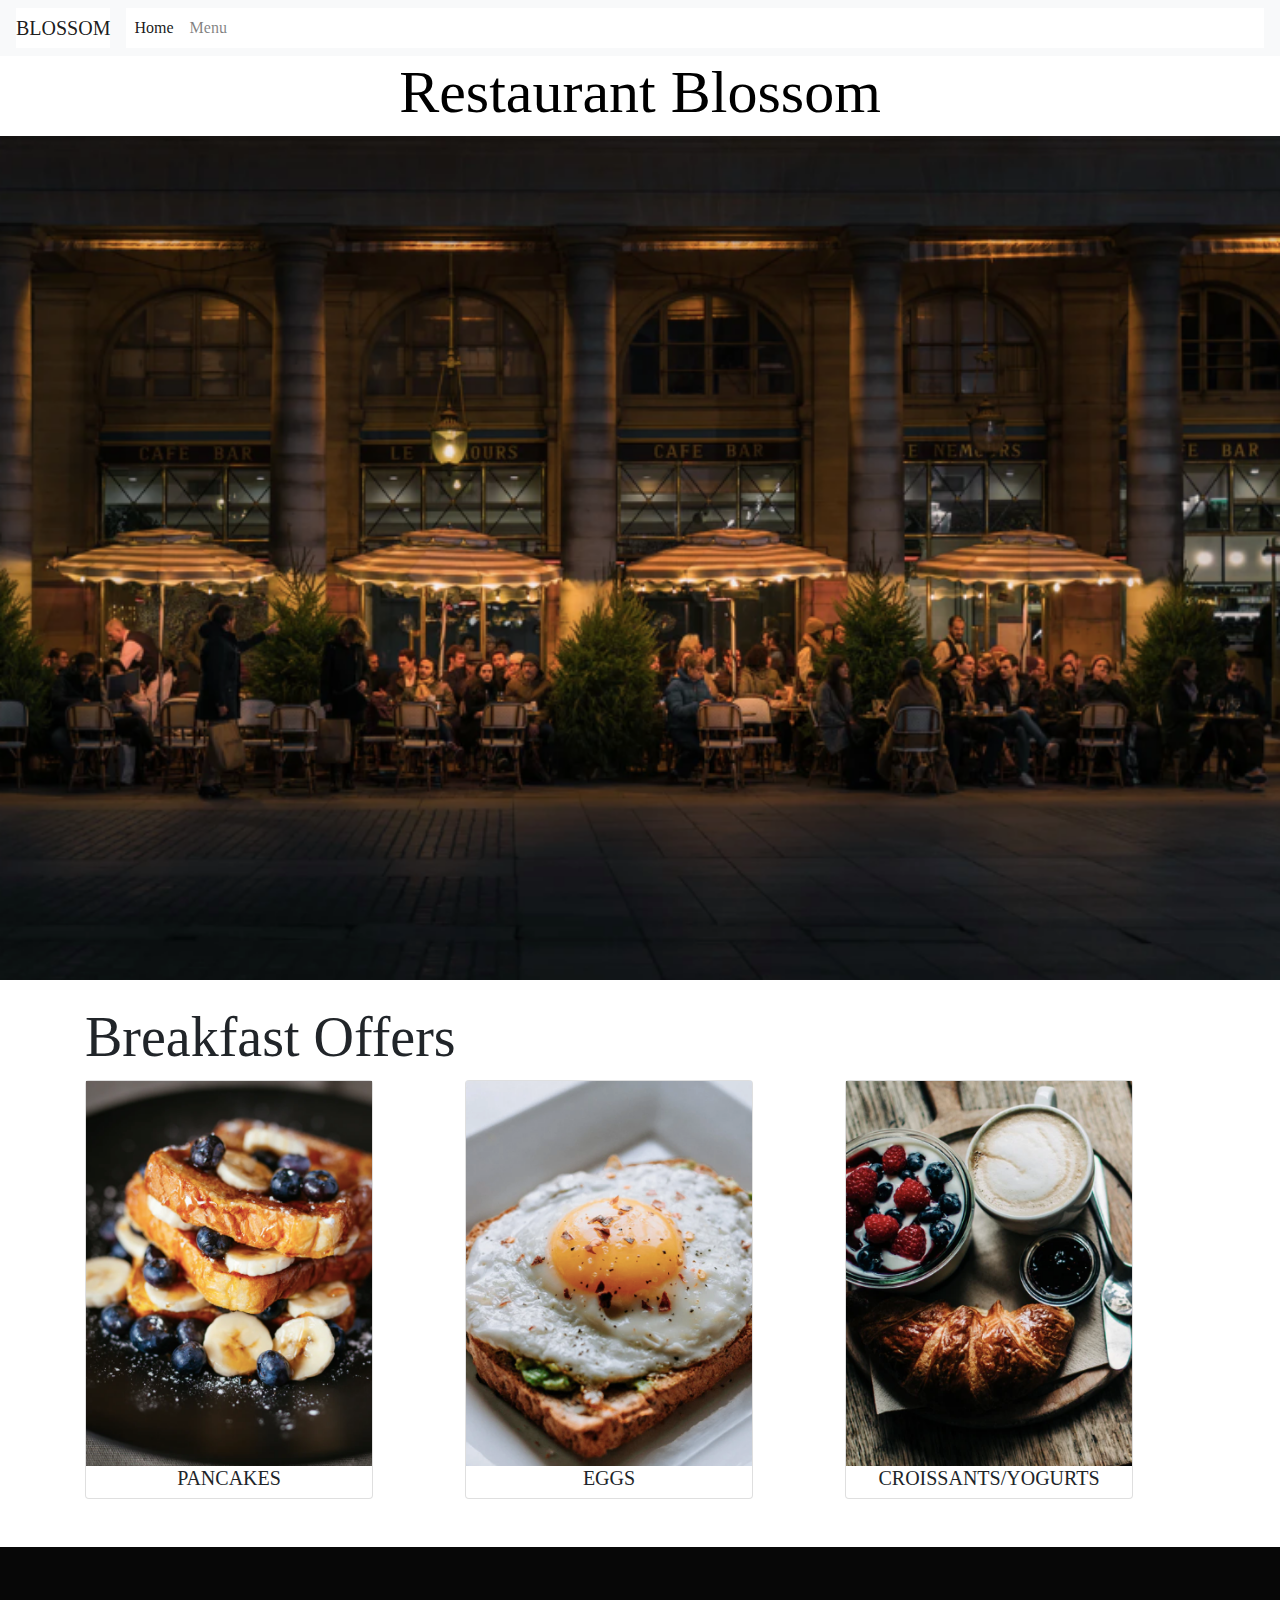
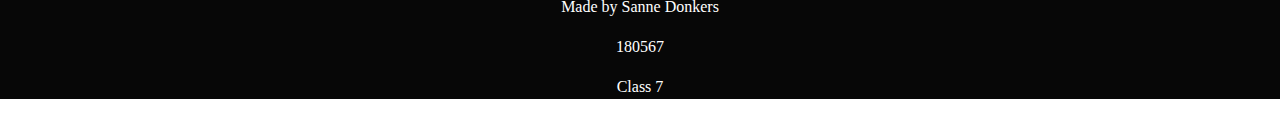
==== Last assignment/index.html @ b30ad3a9 "Created" ====
<!doctype html>
<html lang="en">
<head>
    <!-- Required meta tags -->
    <meta charset="utf-8">
    <meta name="viewport" content="width=device-width, initial-scale=1, shrink-to-fit=no">

    <!-- Bootstrap CSS -->
    <link rel="stylesheet" href="css/bootstrap.min.css" crossorigin="anonymous">
    <link href="css/Blossom style.css" rel="stylesheet" type="text/css">
<title>Restaurant Blossom</title>
  <!--The following script tag downloads a font from the Adobe Edge Web Fonts server for use within the web page. We recommend that you do not modify it.-->
  <script>var __adobewebfontsappname__="dreamweaver"</script>
  <script src="http://use.edgefonts.net/amatic-sc:n4:default;abel:n4:default;advent-pro:n4:default;alegreya-sc:n4:default;asap:n4:default;baumans:n4:default.js" type="text/javascript"></script>

</head>
	
<body>  
	
<nav class="navbar navbar-expand-lg navbar-light bg-light">
  <a class="navbar-brand" href="index.html">BLOSSOM</a>
  <button class="navbar-toggler" type="button" data-toggle="collapse" data-target="#navbarNav" aria-controls="navbarNav" aria-expanded="false" aria-label="Toggle navigation">
    <span class="navbar-toggler-icon"></span>
  </button>
  <div class="collapse navbar-collapse" id="navbarNav">
    <ul class="navbar-nav">
      <li class="nav-item active">
        <a class="nav-link" href="index.html">Home<span class="sr-only">(current)</span></a>
      </li>
      <li class="nav-item">
        <a class="nav-link" href="menu.html">Menu</a>
      </li>
    </ul>
  </div>
</nav>
	  
<h1>Restaurant Blossom</h1>
	
	<img class="img-fluid" src="images/Screenshot 2020-03-17 at 13.32.04.png" width="1500" alt="Restaurant"/>
	
	<br><br>

<main>
<div class="container container-fluid">
	<h2 class="display-4">Breakfast Offers</h2>
	</div>
	
	<div class="container img-fluid">
  <div class="row">
    <div class="col">
		<div class="card" style="width: 18rem;">
		  <img src="images/Screenshot 2020-03-17 at 19.47.12.png" class="food-img" alt="Pancakes"> 
			<div class="food-body">
		<H5>PANCAKES</H5>
		  </div>
	  </div>
</div> 
    <div class="col">
		<div class="card" style="width: 18rem;">
		  <img src="images/Screenshot 2020-03-17 at 19.45.19.png" class="food-img" alt="Eggs"> 
			<div class="food-body">
		<H5>EGGS</H5>
		  </div>
	  </div>
</div> 
    <div class="col">
      <div class="card" style="width: 18rem;">
	    <img src="images/Screenshot 2020-03-17 at 19.45.43.png" class="food-img" alt="Croisants and Yogurt">
		  <div class="food-body">
	  <H5>CROISSANTS/YOGURTS</H5>
     </div>
    </div>
   </div>
  </main>  
 
	<br><br>
	
	<footer>
	<div class="footer">
		<br><br>
		<p>Made by Sanne Donkers</p>
		<p>180567</p>
		<p>Class 7</p>
		</div>
		 </footer>
	

  <!-- Optional JavaScript -->
  <!-- jQuery first, then Popper.js, then Bootstrap JS -->
  <script src="js/jquery-3.4.1.slim.min.js" crossorigin="anonymous"></script>
<script src="js/bootstrap.bundle.min.js" crossorigin="anonymous"></script>
	  
<script src="https://cdn.jsdelivr.net/npm/popper.js@1.16.0/dist/umd/popper.min.js" integrity="sha384-Q6E9RHvbIyZFJoft+2mJbHaEWldlvI9IOYy5n3zV9zzTtmI3UksdQRVvoxMfooAo" crossorigin="anonymous"></script>
<script src="js/bootstrap.min.js" crossorigin="anonymous"></script>
</body>
</html>
---- Last assignment/css/Blossom style.css ----
@charset "UTF-8";
.navbar-brand {
    font-family: amatic-sc;
    font-style: normal;
    font-weight: 400;
	color: #7C5E53; 	
	background-color: #FFFFFF;
	text-align: center;	
}
.navbar-nav {
    font-family: baumans;
    font-style: normal;
    font-weight: 400;
    color: #7C5E53; 
    background-color: #FFFFFF;
    text-align: center;	
}
.nav-item {
    font-family: baumans;
    font-style: normal;
    font-weight: 400;
    color: #7C5E53; 
    background-color: #FFFFFF;
    text-align: center;	
}
h1 {
    font-family: amatic-sc;
    font-style: normal;
    font-weight: 500;
    font-size: 60px;
    color: #000000;
    text-align: center;	
}
.footer {
    font-size: medium;
    color: #FFFFFF;
    background-color: #070707;
    font-style: normal;
    font-weight: 400;
    font-family: baumans;
    text-align: center;	
}
.display-4 {
    font-family: amatic-sc;
    font-style: normal;
    font-weight: 400;	
}
.food-body {
    font-family: baumans;
    font-style: normal;
    font-weight: 400;
    text-align: center;
}
.navbar-expand-lg {
    background-color: #FFFFFF;	
}
.nav-link {
	font-family: baumans;
    font-style: normal;
    font-weight: 400;	
	color: #000000;	
}
.navbar-collapse {
    background-color: #FFFFFF;  
}
background {
    background-color: #FFFFFF;	
}
.navbar {
	background-color: #FFFFFF;	
	text-align: center;	
}
.navbar.navbar-expand-lg.navbar-light.bg-light {
    background-color: #7C5E53;    	
}
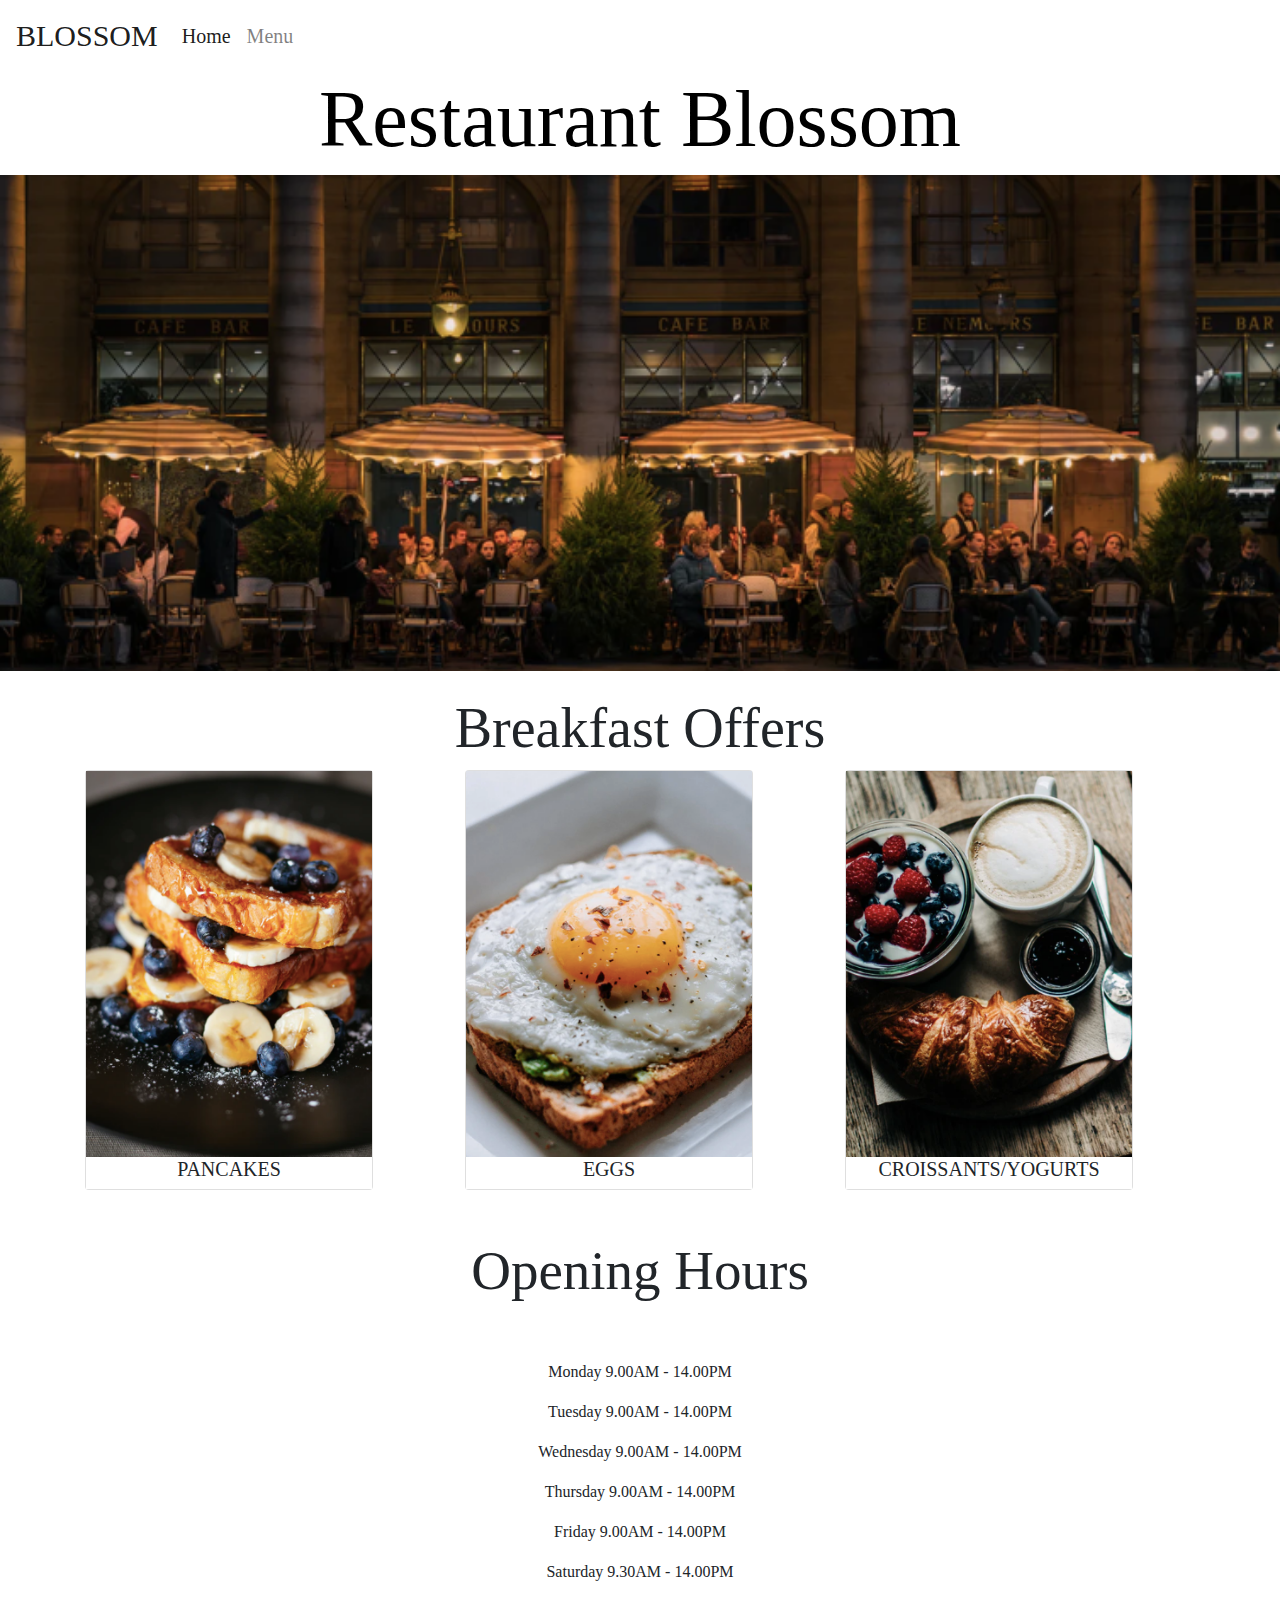
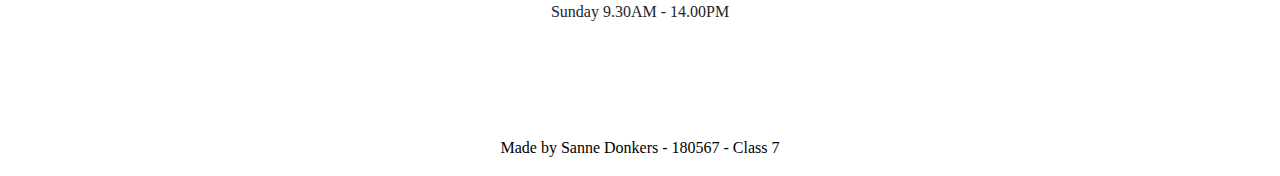
==== commit 4e2dfcdd: "Navbar color changed" ====
--- a/Last assignment/index.html
+++ b/Last assignment/index.html
@@ -17,7 +17,7 @@
 	
 <body>  
 	
-<nav class="navbar navbar-expand-lg navbar-light bg-light">
+<nav class="navbar navbar-expand-lg navbar-light bg-white">
   <a class="navbar-brand" href="index.html">BLOSSOM</a>
   <button class="navbar-toggler" type="button" data-toggle="collapse" data-target="#navbarNav" aria-controls="navbarNav" aria-expanded="false" aria-label="Toggle navigation">
     <span class="navbar-toggler-icon"></span>
@@ -36,7 +36,7 @@
 	  
 <h1>Restaurant Blossom</h1>
 	
-	<img class="img-fluid" src="images/Screenshot 2020-03-17 at 13.32.04.png" width="1500" alt="Restaurant"/>
+	<img class="img-fluid" src="images/Screenshot 2020-03-18 at 11.29.37.png" width="1600" alt="Restaurant"/>
 	
 	<br><br>
 
@@ -71,6 +71,26 @@
      </div>
     </div>
    </div>
+	  
+	  <br><br><br>
+	  
+	  <div class="container">
+  <div class="row">
+    <div class="col-sm">
+		<br><br>
+      <h6>Opening Hours</h6>
+		<br><br>
+      <p>Monday 9.00AM - 14.00PM</p>
+      <p>Tuesday 9.00AM - 14.00PM</p>
+      <p>Wednesday 9.00AM - 14.00PM</p>
+      <p>Thursday 9.00AM - 14.00PM</p>
+		<p>Friday 9.00AM - 14.00PM</p>
+		<p>Saturday 9.30AM - 14.00PM</p>
+		<p>Sunday 9.30AM - 14.00PM</p>
+      </div>
+    </div>
+</div>
+	
   </main>  
  
 	<br><br>
@@ -78,9 +98,7 @@
 	<footer>
 	<div class="footer">
 		<br><br>
-		<p>Made by Sanne Donkers</p>
-		<p>180567</p>
-		<p>Class 7</p>
+		<p>Made by Sanne Donkers - 180567 - Class 7</p>
 		</div>
 		 </footer>
 	
--- a/Last assignment/css/Blossom style.css
+++ b/Last assignment/css/Blossom style.css
@@ -1,40 +1,15 @@
 @charset "UTF-8";
-.navbar-brand {
-    font-family: amatic-sc;
-    font-style: normal;
-    font-weight: 400;
-	color: #7C5E53; 	
-	background-color: #FFFFFF;
-	text-align: center;	
-}
-.navbar-nav {
-    font-family: baumans;
-    font-style: normal;
-    font-weight: 400;
-    color: #7C5E53; 
-    background-color: #FFFFFF;
-    text-align: center;	
-}
-.nav-item {
-    font-family: baumans;
-    font-style: normal;
-    font-weight: 400;
-    color: #7C5E53; 
-    background-color: #FFFFFF;
-    text-align: center;	
-}
 h1 {
     font-family: amatic-sc;
     font-style: normal;
     font-weight: 500;
-    font-size: 60px;
+    font-size: 80px;
     color: #000000;
     text-align: center;	
 }
 .footer {
     font-size: medium;
-    color: #FFFFFF;
-    background-color: #070707;
+    color: #000000;
     font-style: normal;
     font-weight: 400;
     font-family: baumans;
@@ -44,33 +19,48 @@
     font-family: amatic-sc;
     font-style: normal;
     font-weight: 400;	
+	 text-align: center;	
 }
 .food-body {
     font-family: baumans;
     font-style: normal;
     font-weight: 400;
     text-align: center;
+	background-color: #FFFFFF;
 }
-.navbar-expand-lg {
-    background-color: #FFFFFF;	
+.navbar-brand {
+    font-family: amatic-sc;
+    font-style: normal;
+    font-weight: 400;
+    font-size: 30px;
+    text-align: center;	
 }
 .nav-link {
-	font-family: baumans;
+    font-family: amatic-sc;
+    font-style: normal;
+    font-weight: 400;
+	text-align: center;
+	font-size: 20px;
+	color: #000000;	
+}
+.nav-item {
+    font-family: amatic-sc;
+    font-style: normal;
+    font-weight: 400;
+    text-align: center;
+    font-size: 20px;
+    color: #000000;	
+}
+h6 {
+    font-family: amatic-sc;
+    font-weight: 400;
+    font-size: 55px;
+    text-align: center;	
+
+	}
+p {
+    font-family: baumans;
     font-style: normal;
     font-weight: 400;	
-	color: #000000;	
-}
-.navbar-collapse {
-    background-color: #FFFFFF;  
-}
-background {
-    background-color: #FFFFFF;	
-}
-.navbar {
-	background-color: #FFFFFF;	
-	text-align: center;	
-}
-.navbar.navbar-expand-lg.navbar-light.bg-light {
-    background-color: #7C5E53;    	
-}
-
+	 text-align: center;	
+}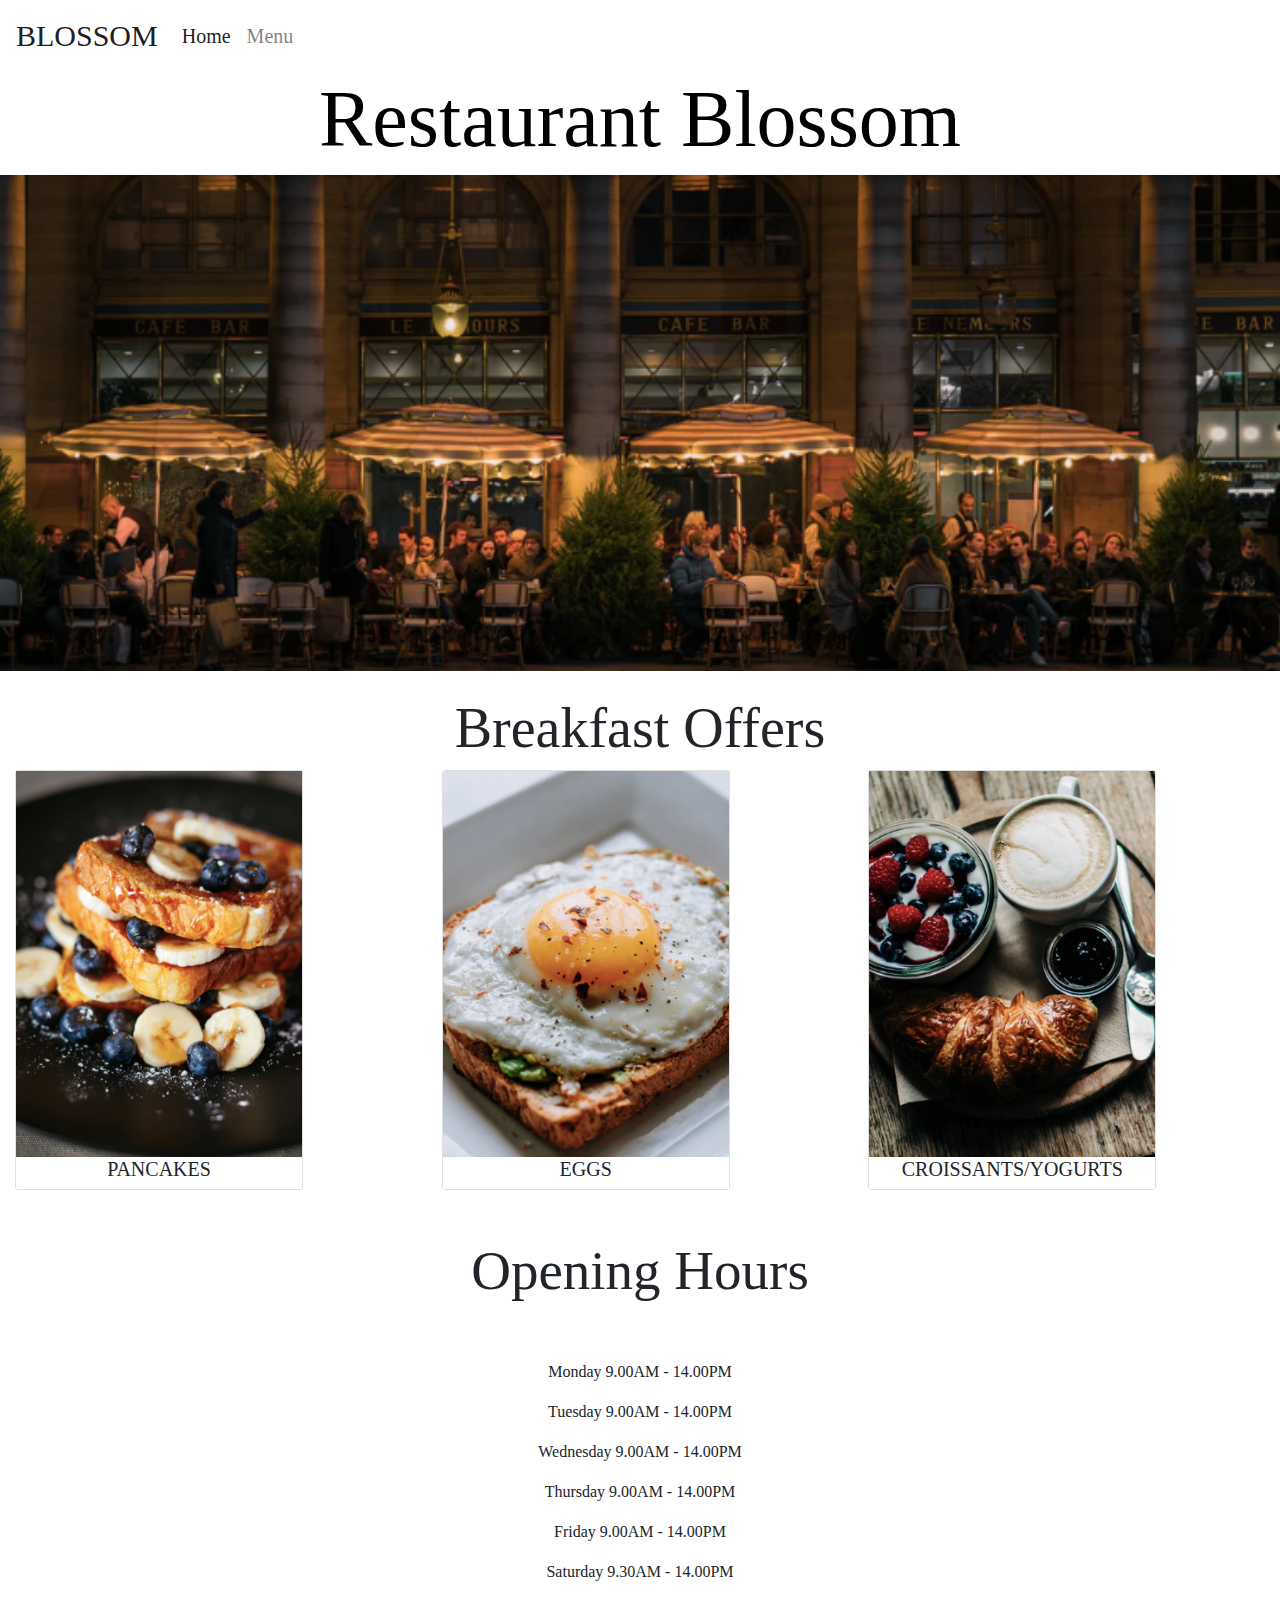
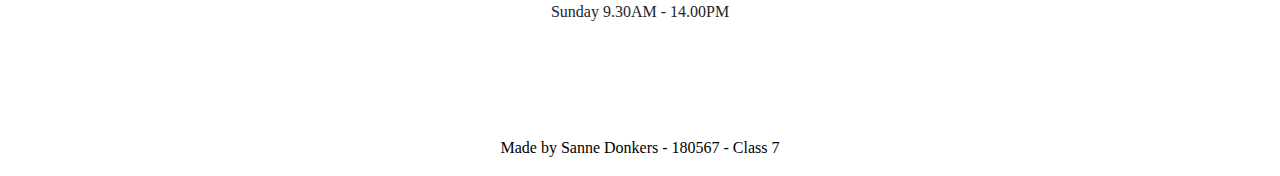
==== commit 7b770926: "Deleted container" ====
--- a/Last assignment/index.html
+++ b/Last assignment/index.html
@@ -41,13 +41,11 @@
 	<br><br>
 
 <main>
-<div class="container container-fluid">
+<div class="container-fluid">
 	<h2 class="display-4">Breakfast Offers</h2>
-	</div>
 	
-	<div class="container img-fluid">
   <div class="row">
-    <div class="col">
+    <div class="col-sm-6 col-md-3 col-lg-4">
 		<div class="card" style="width: 18rem;">
 		  <img src="images/Screenshot 2020-03-17 at 19.47.12.png" class="food-img" alt="Pancakes"> 
 			<div class="food-body">
@@ -55,7 +53,7 @@
 		  </div>
 	  </div>
 </div> 
-    <div class="col">
+    <div class="col-sm-6 col-md-3 col-lg-4">
 		<div class="card" style="width: 18rem;">
 		  <img src="images/Screenshot 2020-03-17 at 19.45.19.png" class="food-img" alt="Eggs"> 
 			<div class="food-body">
@@ -63,7 +61,7 @@
 		  </div>
 	  </div>
 </div> 
-    <div class="col">
+    <div class="col-sm-6 col-md-3 col-lg-4">
       <div class="card" style="width: 18rem;">
 	    <img src="images/Screenshot 2020-03-17 at 19.45.43.png" class="food-img" alt="Croisants and Yogurt">
 		  <div class="food-body">
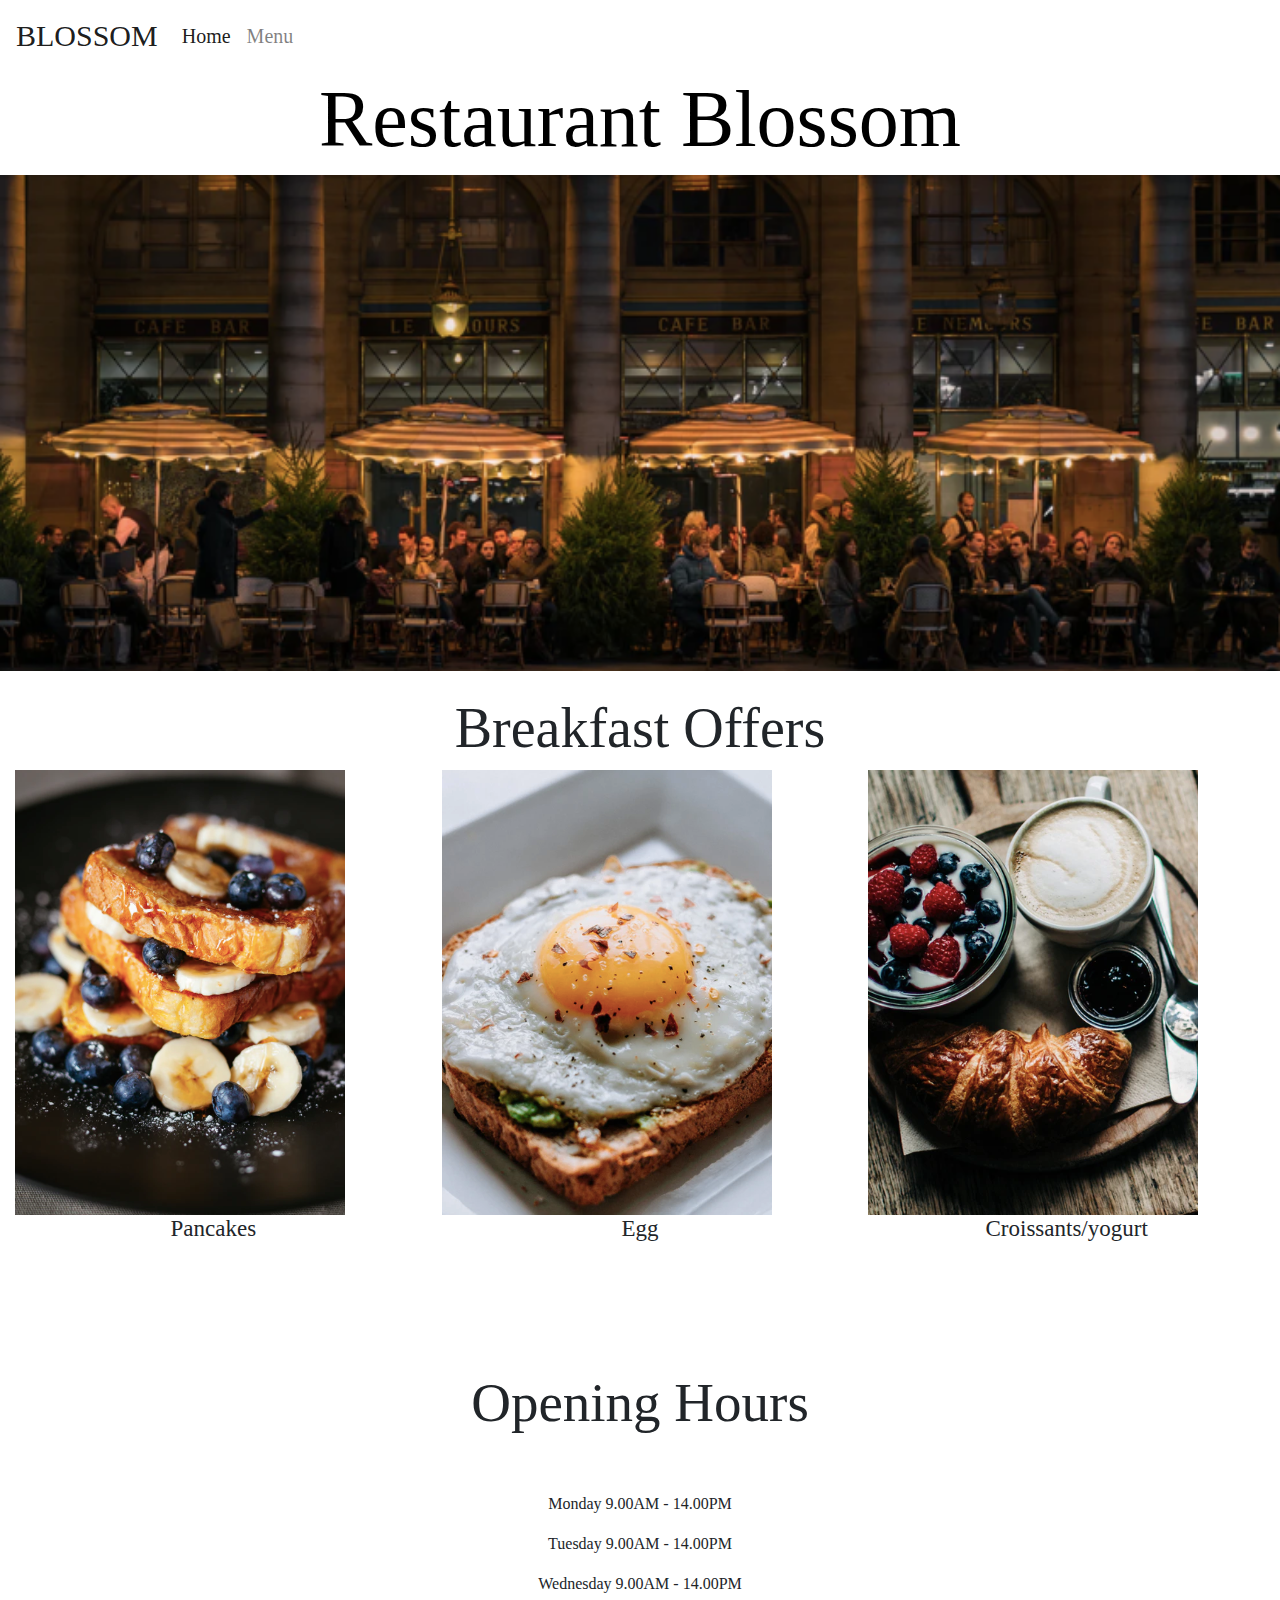
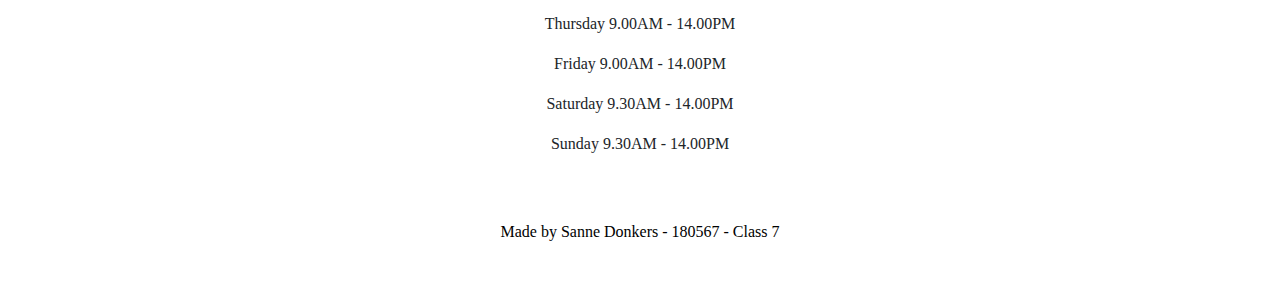
==== commit 49d43cf9: "Grid changed" ====
--- a/Last assignment/index.html
+++ b/Last assignment/index.html
@@ -41,35 +41,28 @@
 	<br><br>
 
 <main>
-<div class="container-fluid">
 	<h2 class="display-4">Breakfast Offers</h2>
 	
-  <div class="row">
+<div class="container-fluid">
+	<div class="row">
+		
     <div class="col-sm-6 col-md-3 col-lg-4">
-		<div class="card" style="width: 18rem;">
-		  <img src="images/Screenshot 2020-03-17 at 19.47.12.png" class="food-img" alt="Pancakes"> 
-			<div class="food-body">
-		<H5>PANCAKES</H5>
-		  </div>
-	  </div>
-</div> 
+		<img src="images/Screenshot 2020-03-17 at 19.47.12.png" class="pictures" alt="Picture of pancakes"/> 
+		<h3>Pancakes</h3>
+	</div>
+		
     <div class="col-sm-6 col-md-3 col-lg-4">
-		<div class="card" style="width: 18rem;">
-		  <img src="images/Screenshot 2020-03-17 at 19.45.19.png" class="food-img" alt="Eggs"> 
-			<div class="food-body">
-		<H5>EGGS</H5>
-		  </div>
-	  </div>
-</div> 
-    <div class="col-sm-6 col-md-3 col-lg-4">
-      <div class="card" style="width: 18rem;">
-	    <img src="images/Screenshot 2020-03-17 at 19.45.43.png" class="food-img" alt="Croisants and Yogurt">
-		  <div class="food-body">
-	  <H5>CROISSANTS/YOGURTS</H5>
-     </div>
+		<img src="images/Screenshot 2020-03-17 at 19.45.19.png" class="pictures" alt="Picture of an egg"/>
+		<h3>Egg</h3>
+	</div>
+	
+	<div class="col-sm-6 col-md-3 col-lg-4">
+		<img src="images/Screenshot 2020-03-17 at 19.45.43.png" class="pictures" alt="Picture of a plate with croissants and yohurt"/>
+		<h3>Croissants/yogurt</h3>
     </div>
-   </div>
-	  
+  </div>
+</div>
+	
 	  <br><br><br>
 	  
 	  <div class="container">
@@ -87,26 +80,18 @@
 		<p>Sunday 9.30AM - 14.00PM</p>
       </div>
     </div>
-</div>
+</div>  
+		  <br><br>
+<footer>
+	<div class="footer">
+		<p class="pfooter">Made by Sanne Donkers - 180567 - Class 7</p>
+	</div>
+</footer>
 	
-  </main>  
- 
-	<br><br>
+  </main><script src="js/jquery-3.4.1.slim.min.js" crossorigin="anonymous"></script><br><script src="js/jquery-3.4.1.slim.min.js" crossorigin="anonymous"></script>
 	
-	<footer>
-	<div class="footer">
-		<br><br>
-		<p>Made by Sanne Donkers - 180567 - Class 7</p>
-		</div>
-		 </footer>
+	<script src="js/bootstrap.bundle.min.js" crossorigin="anonymous"></script>
 	
 
-  <!-- Optional JavaScript -->
-  <!-- jQuery first, then Popper.js, then Bootstrap JS -->
-  <script src="js/jquery-3.4.1.slim.min.js" crossorigin="anonymous"></script>
-<script src="js/bootstrap.bundle.min.js" crossorigin="anonymous"></script>
-	  
-<script src="https://cdn.jsdelivr.net/npm/popper.js@1.16.0/dist/umd/popper.min.js" integrity="sha384-Q6E9RHvbIyZFJoft+2mJbHaEWldlvI9IOYy5n3zV9zzTtmI3UksdQRVvoxMfooAo" crossorigin="anonymous"></script>
-<script src="js/bootstrap.min.js" crossorigin="anonymous"></script>
-</body>
+  <script src="https://cdn.jsdelivr.net/npm/popper.js@1.16.0/dist/umd/popper.min.js" integrity="sha384-Q6E9RHvbIyZFJoft+2mJbHaEWldlvI9IOYy5n3zV9zzTtmI3UksdQRVvoxMfooAo" crossorigin="anonymous"></script><script src="js/bootstrap.min.js" crossorigin="anonymous"></script><script src="js/bootstrap.min.js" crossorigin="anonymous"></script><script src="js/bootstrap.min.js" crossorigin="anonymous"></script></body>
 </html>
--- a/Last assignment/css/Blossom style.css
+++ b/Last assignment/css/Blossom style.css
@@ -19,14 +19,7 @@
     font-family: amatic-sc;
     font-style: normal;
     font-weight: 400;	
-	 text-align: center;	
-}
-.food-body {
-    font-family: baumans;
-    font-style: normal;
-    font-weight: 400;
-    text-align: center;
-	background-color: #FFFFFF;
+	text-align: center;	
 }
 .navbar-brand {
     font-family: amatic-sc;
@@ -63,4 +56,10 @@
     font-style: normal;
     font-weight: 400;	
 	 text-align: center;	
+}
+h3 {
+	font-family: baumans;
+    font-weight: 400;
+    font-size: 23px;
+	text-align: center;
 }